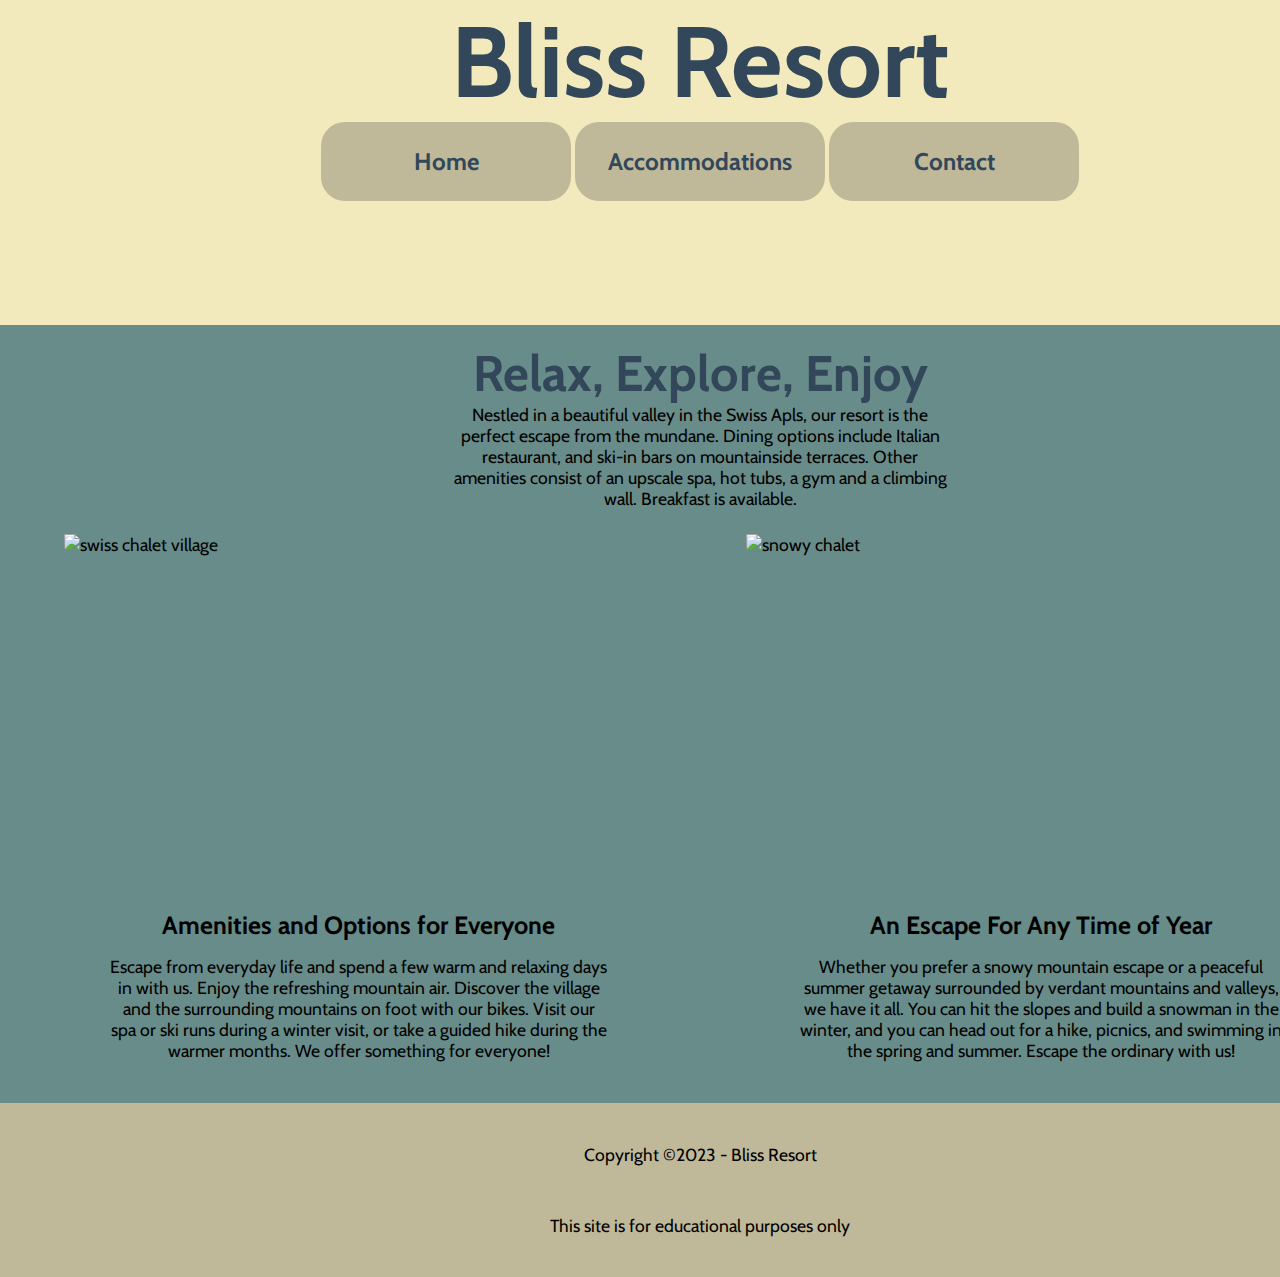
==== index.html @ 9d2d1526 "Add files via upload" ====
<!DOCTYPE html>
<html lang="en">
    <head>
        <meta charset="utf-8">
        <title>Bliss Resort</title>
        <meta name="author" content="Guia Lacaman">
        <meta name="description" content="Final Project git215 Resort BLiss">

        <link rel="shortcut icon" href="images-20240424T183701Z-001/images/favicon.ico" type="image/x-icon">
        <link rel="icon" href="images-20240424T183701Z-001/images/favicon.ico" type="image/x-icon">

        <link rel="preconnect" href="https://fonts.googleapis.com">
        <link rel="preconnect" href="https://fonts.gstatic.com" crossorigin>
        <link href="https://fonts.googleapis.com/css2?family=Cabin:ital,wght@0,400..700;1,400..700&display=swap" rel="stylesheet">

        <link rel="stylesheet" href="obfuscate_css_copy.css">
    </head>
    <body>
        <header style="background-image:url(images-20240424T183701Z-001/images/swiss-valley.jpg)">
            <h1><a href="index.html">Bliss Resort</a></h1>
            <nav>
                <ul>
                    <li><a href="#">Home</a></li>
                    <li><a href="#">Accommodations</a></li>
                    <li><a href="contact.html">Contact</a></li>
                </ul>
            </nav>
            
        </header>
        <main>
            <h2>Relax, Explore, Enjoy</h2>
            <p>
                Nestled in a beautiful valley in the Swiss Apls, our resort is the perfect escape from the mundane. Dining options include Italian restaurant, and ski-in bars on mountainside terraces. Other amenities consist of an upscale spa, hot tubs, a gym and a climbing wall. Breakfast is available.
            </p>
            <section id="accommodations">
                <div>
            <img src="images-20240424T183701Z-001/images/swiss-chalet.jpg" alt="swiss chalet village">
                    <h3>Amenities and Options for Everyone</h3>
                        <p>
                            Escape from everyday life and spend a few warm and relaxing days in with us. Enjoy the refreshing mountain air. Discover the village and the surrounding mountains on foot with our bikes. Visit our spa or ski runs during a winter visit, or take a guided hike during the warmer months. We offer something for everyone!
                        </p>
                </div>
                <div>
                        <img src="images-20240424T183701Z-001/images/snowy-chalet.jpg" alt="snowy chalet">
                    <h3>An Escape For Any Time of Year</h3>
                        <p>
                            Whether you prefer a snowy mountain escape or a peaceful summer getaway surrounded by verdant mountains and valleys, we have it all. You can hit the slopes and build a snowman in the winter, and you can head out for a hike, picnics, and swimming in the spring and summer. Escape the ordinary with us!
                        </p>
                </div>
            </section>
        </main>
        <footer>
            <p>
                Copyright &copy;2023 - Bliss Resort
            </p>
            <p>
                This site is for educational purposes only
            </p>
        </footer>
    </body>
</html>
---- obfuscate_css_copy.css ----
/* OBFUSCATED BY CSSOBFUSCATOR.COM at 2024/04/27 02:55:07 */
/* http://meyerweb.com/eric/tools/css/reset/ 
   v2.0 | 20110126
   License: none (public domain)
*/

html, body, div, span, applet, object, iframe,
h1, h2, h3, h4, h5, h6, p, blockquote, pre,
a, abbr, acronym, address, big, cite, code,
del, dfn, em, img, ins, kbd, q, s, samp,
small, strike, strong, sub, sup, tt, var,
b, u, i, center,
dl, dt, dd, ol, ul, li,
fieldset, form, label, legend,
table, caption, tbody, tfoot, thead, tr, th, td,
article, aside, canvas, details, embed, 
figure, figcaption, footer, header, hgroup, 
menu, nav, output, ruby, section, summary,
time, mark, audio, video {
	margin: 0;
	padding: 0;
	border: 0;
	font-size: 100%;
	font: inherit;
	vertical-align: baseline;
}
/* HTML5 display-role reset for older browsers */
article, aside, details, figcaption, figure, 
footer, header, hgroup, menu, nav, section {
	display: block;
}
body {
	line-height: 1;
}
ol, ul {
	list-style: none;
}
blockquote, q {
	quotes: none;
}
blockquote:before, blockquote:after,
q:before, q:after {
	content: '';
	content: none;
}
table {
	border-collapse: collapse;
	border-spacing: 0;
}
:root{
    --dk-blue:#324759;
    --blue:#4D748C;
    --teal:#688C89;
    --beige:#BFB999;
    --yellow:#F2E9BD;
    --body-font:'Cabin','Oxygen',san-serif;

}
body{
    font-family: var(--body-font);
    background-color: var(--yellow);
    margin: auto;
    padding: 0;
    display: block;
    width: 1400px;
    box-sizing: border-box;
    font-size: 1.1rem;
    line-height: normal;
}
header{
    margin: auto 0;
    width: 1400px;
    height: 250px;
    padding: 0 0 75px 0;
    gap: 1rem;
}
img{
    display: block;
    width: 590px;
    height: 360px;
}
#accommodations{
    display: grid;
    grid-template-columns: 1fr 1fr;
}
#accommodations div{
    display: flex;
    flex-direction: column;
    flex-wrap: wrap;
    justify-content: space-evenly;
    gap: 16px;
    margin: 0 auto;
}
main{
    margin: auto;
    padding: 1em;
    border-top: 8px var(--beige);
}
h1{
    font-weight: bold;
    text-align: center;
    display: block;
    margin: auto 0;
    font-size: 100px;
    padding: 0;
    color: var(--dk-blue);
}
nav li:hover{
    border: 4px solid var(--dk-blue);
    cursor: pointer;
}
nav li{
    display: inline-block;
    margin: auto 0;
    padding: 25px;
    width: 200px;
    text-align: center;
    background-color: var(--beige);
    font-size: 24px;
    font-weight: bold;
    border-radius: 24px;
    justify-content: space-around;
    
}
nav ul{
    text-align: center;
    
}
a{
    text-decoration: none;
    text-align: center;
    color:var(--dk-blue);
    justify-content: space-around;
    
}
main{
    background-color: var(--teal);
    border-top: 8px var(--beige);
}
h2{
    font-weight: bold;
    font-size: 50px;
    text-align: center;
    color: var(--dk-blue);
}
h3{
    font-weight: bold;
    font-size: 25px;
    margin: 0 auto;
}
p{
    width: 500px;
    text-align: center;
    margin: auto;
    padding: 0 25px 25px;
    margin: 0 auto;
}
#contact img{
    width: 710px;
    height: 270px;
    margin: auto;
}
form{
    display: grid;
    grid-template-columns: 1fr 1fr;
    margin: 0 auto;
    padding: 16px 50px;
    width: 1000px;
    color: var(--dk-blue);
}
input, label{
    display: block;
    font-weight: bold;
    border-radius: 8px;
    margin: auto 0;
    padding: 8px;
    width: 70%;
}
footer{
    display: flex;
    flex-direction: column;
    margin: auto 0;
    padding: 1rem;
    background-color: var(--beige);
}
fieldset{
    border-style: solid;
    border-width: 4px;
    display: flex;
    flex-wrap: nowrap;
    row-gap: 8px;
    justify-content: space-evenly;
    padding: 0 10px 15px 10px;
    width: 400px;
}
input[type="radio"]{
    appearance: none;
    margin:0;
    padding: 0;
    border:none;
    font-size: 0;
    border-radius:  0;
}
input[type="radio"] + label{
    display: flex;
    align-items: center;
    cursor: pointer;
}
input[type="radio"] + label::before {
    content: "\00a0";
    display: inline-block;
    height: 20px;
    width: 22px;
    text-align: center;
    margin-right: 15px;
    border: 2px solid #fff;
    border-radius: 50%;
    padding-bottom: 2px;
    font-size: 2.25em;
    line-height: 0.65;
    background-color: #fff;
}
input[type="radio"]:checked + label::before{
    background-color: var(--dk-blue);
    content: "\2022";
}
input[type="radio"]:focus{
    outline: none;
}
input[type="radio"]:focus +label::before{
    box-shadow: 0 0 0 2px var(--teal);
}
legend{
    font-weight: bold;
    margin-left: 25px;
    padding: 5px;
}
#my-submit{
    background-color: var(--dk-blue);
    color: var(--beige);
    margin: 25px;
}
textarea{
    display: block;
    font-weight: bold;
    border-radius: 8px;
    margin: auto 0;
    padding: 8px;
    width: 83%;
    max-height: 80px;
    max-width: 400px;
    
}
input:invalid, textarea:invalid{
    outline: 0.5px solid var(--yellow);
}
input:focus, textarea:focus{
    outline: 3px solid var(--dk-blue);
    z-index: -1;
}
.required{
    color: var(--beige);
}
#my-submit:focus{
    border-color: var(--yellow);
}
#my-submit:hover{
    background-color: var(--blue);
}

footer p{
    margin: 0 auto;
    padding: 25px;
}

html,body{margin-left:0;}blockquote:before{content:"";}html,body{margin-bottom:0;}body,html{margin-right:0;}html,body{margin-top:0;}body,html{padding-left:0;}html,body{padding-bottom:0;}body,html{padding-right:0;}body,html{padding-top:0;}html{border-left-width:0;}html{border-bottom-width:0;}html{border-right-width:0;}html{border-top-width:0;}html{border-left-style:none;}input[type="radio"]:focus{outline:none;}html{border-bottom-style:none;}html{border-right-style:none;}html{border-top-style:none;}html{border-left-color:currentColor;}html{border-bottom-color:currentColor;}html{border-right-color:currentColor;}html{border-top-color:currentColor;}html{border-image:none;}html{font-size:100%;}html{font:inherit;}body,html{vertical-align:baseline;}body{border-left-width:0;}body{border-bottom-width:0;}body{border-right-width:0;}body{border-top-width:0;}body{border-left-style:none;}body{border-bottom-style:none;}nav li:hover{border-left-width:.041666667in;}body{border-right-style:none;}body{border-top-style:none;}body{border-left-color:currentColor;}body{border-bottom-color:currentColor;}body{border-right-color:currentColor;}body{border-top-color:currentColor;}body{border-image:none;}body{font-size:100%;}body{font:inherit;}span,div,object,applet{margin-left:0;}div,span,object,applet{margin-bottom:0;}div,applet,span,object{margin-right:0;}applet,object,span,div{margin-top:0;}span,div{padding-left:0;}div,span{padding-bottom:0;}:root{--dk-blue:#324759;}span,div,applet,object{padding-right:0;}span,div{padding-top:0;}div{border-left-width:0;}div{border-bottom-width:0;}div{border-right-width:0;}div{border-top-width:0;}div{border-left-style:none;}div{border-bottom-style:none;}div{border-right-style:none;}div{border-top-style:none;}div{border-left-color:currentColor;}div{border-bottom-color:currentColor;}div{border-right-color:currentColor;}div{border-top-color:currentColor;}div{border-image:none;}div{font-size:100%;}div{font:inherit;}span,div{vertical-align:baseline;}span{border-left-width:0;}span{border-bottom-width:0;}span{border-right-width:0;}span{border-top-width:0;}span{border-left-style:none;}span{border-bottom-style:none;}span{border-right-style:none;}span{border-top-style:none;}span{border-left-color:currentColor;}span{border-bottom-color:currentColor;}span{border-right-color:currentColor;}span{border-top-color:currentColor;}span{border-image:none;}span{font-size:100%;}span{font:inherit;}blockquote:before{content:none;}applet,object{padding-left:0;}applet,object{padding-bottom:0;}nav li:hover{border-bottom-width:.041666667in;}object,applet{padding-top:0;}applet{border-left-width:0;}applet{border-bottom-width:0;}applet{border-right-width:0;}applet{border-top-width:0;}applet{border-left-style:none;}applet{border-bottom-style:none;}applet{border-right-style:none;}applet{border-top-style:none;}applet{border-left-color:currentColor;}applet{border-bottom-color:currentColor;}applet{border-right-color:currentColor;}applet{border-top-color:currentColor;}applet{border-image:none;}#accommodations{display:grid;}applet{font-size:100%;}applet{font:inherit;}applet,object{vertical-align:baseline;}blockquote:after{content:"";}input[type="radio"]{appearance:none;}object{border-left-width:0;}object{border-bottom-width:0;}object{border-right-width:0;}object{border-top-width:0;}object{border-left-style:none;}object{border-bottom-style:none;}object{border-right-style:none;}object{border-top-style:none;}object{border-left-color:currentColor;}object{border-bottom-color:currentColor;}object{border-right-color:currentColor;}object{border-top-color:currentColor;}object{border-image:none;}object{font-size:100%;}#accommodations{grid-template-columns:1fr 1fr;}object{font:inherit;}iframe,h1{margin-left:0;}iframe,h1{margin-bottom:0;}h1,iframe{margin-right:0;}iframe,h1{margin-top:0;}h1,iframe{padding-left:0;}iframe,h1{padding-bottom:0;}iframe,h1{padding-right:0;}iframe,h1{padding-top:0;}iframe{border-left-width:0;}iframe{border-bottom-width:0;}iframe{border-right-width:0;}iframe{border-top-width:0;}blockquote:after{content:none;}q:before{content:"";}iframe{border-left-style:none;}iframe{border-bottom-style:none;}iframe{border-right-style:none;}iframe{border-top-style:none;}iframe{border-left-color:currentColor;}iframe{border-bottom-color:currentColor;}iframe{border-right-color:currentColor;}iframe{border-top-color:currentColor;}iframe{border-image:none;}iframe{font-size:100%;}iframe{font:inherit;}h1,iframe{vertical-align:baseline;}q:before{content:none;}h1{border-left-width:0;}h1{border-bottom-width:0;}h1{border-right-width:0;}h1{border-top-width:0;}h1{border-left-style:none;}h1{border-bottom-style:none;}h1{border-right-style:none;}h1{border-top-style:none;}h1{border-left-color:currentColor;}h1{border-bottom-color:currentColor;}h1{border-right-color:currentColor;}h1{border-top-color:currentColor;}h1{border-image:none;}h1{font-size:100%;}h1{font:inherit;}h2,h3{margin-left:0;}h3,h2{margin-bottom:0;}h2,h3{margin-right:0;}h3,h2{margin-top:0;}h2,h3{padding-left:0;}h2,h3{padding-bottom:0;}h3,h2{padding-right:0;}h2,h3{padding-top:0;}h2{border-left-width:0;}h2{border-bottom-width:0;}h2{border-right-width:0;}h2{border-top-width:0;}input[type="radio"] + label::before{content:" ";}h2{border-left-style:none;}h2{border-bottom-style:none;}h2{border-right-style:none;}h2{border-top-style:none;}h2{border-left-color:currentColor;}h2{border-bottom-color:currentColor;}h2{border-right-color:currentColor;}#my-submit{background-color:var(--dk-blue);}h2{border-top-color:currentColor;}h2{border-image:none;}h2{font-size:100%;}input[type="radio"] + label::before{display:inline-block;}#my-submit{color:var(--beige);}h2{font:inherit;}h2,h5,h3,h4{vertical-align:baseline;}h3{border-left-width:0;}h3{border-bottom-width:0;}h3{border-right-width:0;}h3{border-top-width:0;}h3{border-left-style:none;}h3{border-bottom-style:none;}h3{border-right-style:none;}h3{border-top-style:none;}h3{border-left-color:currentColor;}h3{border-bottom-color:currentColor;}h3{border-right-color:currentColor;}h3{border-top-color:currentColor;}h3{border-image:none;}h3{font-size:100%;}h3{font:inherit;}h5,h4{margin-left:0;}h5,h4{margin-bottom:0;}h4,h5{margin-right:0;}h4,h5{margin-top:0;}h4,h5{padding-left:0;}h4,h5{padding-bottom:0;}h4,h5{padding-right:0;}h4,h5{padding-top:0;}h4{border-left-width:0;}h4{border-bottom-width:0;}h4{border-right-width:0;}h4{border-top-width:0;}h4{border-left-style:none;}h4{border-bottom-style:none;}h4{border-right-style:none;}h4{border-top-style:none;}h4{border-left-color:currentColor;}h4{border-bottom-color:currentColor;}h4{border-right-color:currentColor;}h4{border-top-color:currentColor;}#my-submit{margin-left:1.5625pc;}h4{border-image:none;}h4{font-size:100%;}h4{font:inherit;}h5{border-left-width:0;}h5{border-bottom-width:0;}h5{border-right-width:0;}h5{border-top-width:0;}h5{border-left-style:none;}h5{border-bottom-style:none;}q:after{content:"";}h5{border-right-style:none;}h5{border-top-style:none;}h5{border-left-color:currentColor;}h5{border-bottom-color:currentColor;}h5{border-right-color:currentColor;}h5{border-top-color:currentColor;}h5{border-image:none;}h5{font-size:100%;}#accommodations div{display:flex;}h5{font:inherit;}p,pre,h6,blockquote{margin-left:0;}p,pre,blockquote,h6{margin-bottom:0;}p,h6,blockquote,pre{margin-right:0;}blockquote,h6,pre,p{margin-top:0;}blockquote,pre,p,h6{padding-left:0;}h6,blockquote,pre,p{padding-bottom:0;}pre,p,h6,blockquote{padding-right:0;}pre,p,blockquote,h6{padding-top:0;}h6{border-left-width:0;}h6{border-bottom-width:0;}h6{border-right-width:0;}h6{border-top-width:0;}h6{border-left-style:none;}h6{border-bottom-style:none;}h6{border-right-style:none;}h6{border-top-style:none;}h6{border-left-color:currentColor;}h6{border-bottom-color:currentColor;}h6{border-right-color:currentColor;}h6{border-top-color:currentColor;}h6{border-image:none;}h6{font-size:100%;}h6{font:inherit;}h6,p{vertical-align:baseline;}p{border-left-width:0;}p{border-bottom-width:0;}p{border-right-width:0;}p{border-top-width:0;}p{border-left-style:none;}p{border-bottom-style:none;}p{border-right-style:none;}p{border-top-style:none;}p{border-left-color:currentColor;}p{border-bottom-color:currentColor;}p{border-right-color:currentColor;}p{border-top-color:currentColor;}p{border-image:none;}p{font-size:100%;}p{font:inherit;}q:after{content:none;}blockquote{border-left-width:0;}blockquote{border-bottom-width:0;}blockquote{border-right-width:0;}blockquote{border-top-width:0;}blockquote{border-left-style:none;}blockquote{border-bottom-style:none;}blockquote{border-right-style:none;}#my-submit{margin-bottom:1.5625pc;}blockquote{border-top-style:none;}blockquote{border-left-color:currentColor;}blockquote{border-bottom-color:currentColor;}blockquote{border-right-color:currentColor;}blockquote{border-top-color:currentColor;}blockquote{border-image:none;}blockquote{font-size:100%;}blockquote{font:inherit;}nav li{display:inline-block;}blockquote,pre{vertical-align:baseline;}#my-submit:focus{border-left-color:var(--yellow);}pre{border-left-width:0;}pre{border-bottom-width:0;}pre{border-right-width:0;}pre{border-top-width:0;}pre{border-left-style:none;}pre{border-bottom-style:none;}pre{border-right-style:none;}pre{border-top-style:none;}pre{border-left-color:currentColor;}#accommodations div{flex-direction:column;}pre{border-bottom-color:currentColor;}pre{border-right-color:currentColor;}pre{border-top-color:currentColor;}pre{border-image:none;}pre{font-size:100%;}pre{font:inherit;}a,abbr,acronym,nav li{margin-left:0;}abbr,a{margin-bottom:0;}abbr,a{margin-right:0;}abbr,a{margin-top:0;}a,abbr{padding-left:0;}abbr,a{padding-bottom:0;}abbr,a{padding-right:0;}abbr,a{padding-top:0;}a{border-left-width:0;}a{border-bottom-width:0;}a{border-right-width:0;}a{border-top-width:0;}a{border-left-style:none;}a{border-bottom-style:none;}a{border-right-style:none;}a{border-top-style:none;}a{border-left-color:currentColor;}a{border-bottom-color:currentColor;}a{border-right-color:currentColor;}a{border-top-color:currentColor;}a{border-image:none;}a{font-size:100%;}a{font:inherit;}a,abbr{vertical-align:baseline;}nav li{margin-bottom:auto;}nav li:hover{border-right-width:.041666667in;}abbr{border-left-width:0;}abbr{border-bottom-width:0;}abbr{border-right-width:0;}abbr{border-top-width:0;}abbr{border-left-style:none;}abbr{border-bottom-style:none;}abbr{border-right-style:none;}abbr{border-top-style:none;}abbr{border-left-color:currentColor;}abbr{border-bottom-color:currentColor;}abbr{border-right-color:currentColor;}abbr{border-top-color:currentColor;}abbr{border-image:none;}#accommodations div{flex-wrap:wrap;}abbr{font-size:100%;}abbr{font:inherit;}acronym,address{margin-bottom:0;}big,acronym,address,nav li{margin-right:0;}acronym,address{margin-top:0;}address,acronym{padding-left:0;}address,acronym{padding-bottom:0;}acronym,address{padding-right:0;}address,acronym{padding-top:0;}acronym{border-left-width:0;}nav li:hover{border-top-width:.041666667in;}acronym{border-bottom-width:0;}acronym{border-right-width:0;}acronym{border-top-width:0;}acronym{border-left-style:none;}nav li{margin-top:auto;}acronym{border-bottom-style:none;}acronym{border-right-style:none;}acronym{border-top-style:none;}acronym{border-left-color:currentColor;}acronym{border-bottom-color:currentColor;}acronym{border-right-color:currentColor;}acronym{border-top-color:currentColor;}acronym{border-image:none;}acronym{font-size:100%;}acronym{font:inherit;}acronym,address{vertical-align:baseline;}input[type="radio"],big,cite,address{margin-left:0;}address{border-left-width:0;}address{border-bottom-width:0;}address{border-right-width:0;}address{border-top-width:0;}address{border-left-style:none;}address{border-bottom-style:none;}address{border-right-style:none;}address{border-top-style:none;}input[type="radio"]:checked + label::before{background-color:var(--dk-blue);}address{border-left-color:currentColor;}address{border-bottom-color:currentColor;}address{border-right-color:currentColor;}address{border-top-color:currentColor;}address{border-image:none;}#my-submit:focus{border-bottom-color:var(--yellow);}address{font-size:100%;}address{font:inherit;}code,big,input[type="radio"],cite{margin-bottom:0;}cite,big{margin-top:0;}big,cite{padding-left:0;}cite,big{padding-bottom:0;}big,cite{padding-right:0;}cite,big{padding-top:0;}big{border-left-width:0;}big{border-bottom-width:0;}nav li{padding-left:.260416667in;}big{border-right-width:0;}big{border-top-width:0;}big{border-left-style:none;}big{border-bottom-style:none;}big{border-right-style:none;}big{border-top-style:none;}big{border-left-color:currentColor;}big{border-bottom-color:currentColor;}big{border-right-color:currentColor;}big{border-top-color:currentColor;}big{border-image:none;}big{font-size:100%;}big{font:inherit;}cite,big{vertical-align:baseline;}cite,code,del,input[type="radio"]{margin-right:0;}nav li{padding-bottom:.260416667in;}cite{border-left-width:0;}cite{border-bottom-width:0;}cite{border-right-width:0;}#my-submit:focus{border-right-color:var(--yellow);}cite{border-top-width:0;}cite{border-left-style:none;}cite{border-bottom-style:none;}cite{border-right-style:none;}cite{border-top-style:none;}cite{border-left-color:currentColor;}cite{border-bottom-color:currentColor;}cite{border-right-color:currentColor;}cite{border-top-color:currentColor;}cite{border-image:none;}cite{font-size:100%;}cite{font:inherit;}nav li{padding-right:.260416667in;}input[type="radio"]:checked + label::before{content:"•";}del,code{margin-left:0;}del,code{margin-top:0;}code,del{padding-left:0;}del,code{padding-bottom:0;}del,code{padding-right:0;}code,del{padding-top:0;}code{border-left-width:0;}code{border-bottom-width:0;}code{border-right-width:0;}code{border-top-width:0;}input[type="radio"] + label::before{height:20px;}nav li:hover{border-left-style:solid;}#my-submit:focus{border-top-color:var(--yellow);}code{border-left-style:none;}code{border-bottom-style:none;}code{border-right-style:none;}code{border-top-style:none;}code{border-left-color:currentColor;}code{border-bottom-color:currentColor;}code{border-right-color:currentColor;}code{border-top-color:currentColor;}code{border-image:none;}code{font-size:100%;}code{font:inherit;}del,code{vertical-align:baseline;}nav li{padding-top:.260416667in;}del,dfn{margin-bottom:0;}del{border-left-width:0;}del{border-bottom-width:0;}del{border-right-width:0;}del{border-top-width:0;}del{border-left-style:none;}del{border-bottom-style:none;}del{border-right-style:none;}del{border-top-style:none;}del{border-left-color:currentColor;}del{border-bottom-color:currentColor;}del{border-right-color:currentColor;}del{border-top-color:currentColor;}del{border-image:none;}del{font-size:100%;}#accommodations div{justify-content:space-evenly;}del{font:inherit;}dfn,em{margin-left:0;}dfn,em{margin-right:0;}dfn,em,input[type="radio"],img{margin-top:0;}input[type="radio"] + label::before{width:22px;}em,dfn{padding-left:0;}em,dfn{padding-bottom:0;}dfn,em{padding-right:0;}em,dfn{padding-top:0;}dfn{border-left-width:0;}dfn{border-bottom-width:0;}dfn{border-right-width:0;}dfn{border-top-width:0;}dfn{border-left-style:none;}dfn{border-bottom-style:none;}dfn{border-right-style:none;}dfn{border-top-style:none;}dfn{border-left-color:currentColor;}dfn{border-bottom-color:currentColor;}dfn{border-right-color:currentColor;}dfn{border-top-color:currentColor;}dfn{border-image:none;}dfn{font-size:100%;}dfn{font:inherit;}dfn,em{vertical-align:baseline;}img,em{margin-bottom:0;}em{border-left-width:0;}em{border-bottom-width:0;}em{border-right-width:0;}em{border-top-width:0;}em{border-left-style:none;}em{border-bottom-style:none;}em{border-right-style:none;}em{border-top-style:none;}em{border-left-color:currentColor;}input[type="radio"] + label::before{text-align:center;}em{border-bottom-color:currentColor;}em{border-right-color:currentColor;}em{border-top-color:currentColor;}em{border-image:none;}em{font-size:100%;}em{font:inherit;}img,kbd,ins,q{margin-left:0;}kbd,ins,img,q{margin-right:0;}ins,q,img,kbd{padding-left:0;}img,kbd,ins,q{padding-bottom:0;}img,kbd,q,ins{padding-right:0;}ins,kbd,img,q{padding-top:0;}img{border-left-width:0;}img{border-bottom-width:0;}img{border-right-width:0;}img{border-top-width:0;}img{border-left-style:none;}img{border-bottom-style:none;}img{border-right-style:none;}img{border-top-style:none;}img{border-left-color:currentColor;}img{border-bottom-color:currentColor;}img{border-right-color:currentColor;}img{border-top-color:currentColor;}img{border-image:none;}img{font-size:100%;}img{font:inherit;}ins,img{vertical-align:baseline;}ins,kbd{margin-bottom:0;}kbd,ins{margin-top:0;}ins{border-left-width:0;}ins{border-bottom-width:0;}nav li{width:12.5pc;}ins{border-right-width:0;}ins{border-top-width:0;}ins{border-left-style:none;}ins{border-bottom-style:none;}ins{border-right-style:none;}ins{border-top-style:none;}ins{border-left-color:currentColor;}ins{border-bottom-color:currentColor;}ins{border-right-color:currentColor;}ins{border-top-color:currentColor;}ins{border-image:none;}ins{font-size:100%;}ins{font:inherit;}kbd{border-left-width:0;}kbd{border-bottom-width:0;}kbd{border-right-width:0;}nav li{text-align:center;}kbd{border-top-width:0;}kbd{border-left-style:none;}kbd{border-bottom-style:none;}kbd{border-right-style:none;}kbd{border-top-style:none;}kbd{border-left-color:currentColor;}#accommodations div{gap:.166666667in;}kbd{border-bottom-color:currentColor;}kbd{border-right-color:currentColor;}kbd{border-top-color:currentColor;}kbd{border-image:none;}kbd{font-size:100%;}kbd{font:inherit;}kbd,q{vertical-align:baseline;}q,s{margin-bottom:0;}q,s{margin-top:0;}q{border-left-width:0;}q{border-bottom-width:0;}q{border-right-width:0;}q{border-top-width:0;}nav li:hover{border-bottom-style:solid;}q{border-left-style:none;}s,small,input[type="radio"],samp{padding-left:0;}q{border-bottom-style:none;}q{border-right-style:none;}q{border-top-style:none;}q{border-left-color:currentColor;}q{border-bottom-color:currentColor;}input[type="radio"],samp,small,s{padding-bottom:0;}q{border-right-color:currentColor;}small,input[type="radio"],s,samp{padding-right:0;}q{border-top-color:currentColor;}q{border-image:none;}q{font-size:100%;}q{font:inherit;}samp,s{margin-left:0;}nav li:hover{border-right-style:solid;}samp,s{margin-right:0;}input[type="radio"] + label::before{margin-right:15px;}samp,s{padding-top:0;}s{border-left-width:0;}s{border-bottom-width:0;}s{border-right-width:0;}s{border-top-width:0;}s{border-left-style:none;}s{border-bottom-style:none;}s{border-right-style:none;}s{border-top-style:none;}s{border-left-color:currentColor;}s{border-bottom-color:currentColor;}s{border-right-color:currentColor;}s{border-top-color:currentColor;}s{border-image:none;}s{font-size:100%;}s{font:inherit;}samp,s{vertical-align:baseline;}small,samp{margin-bottom:0;}samp,small{margin-top:0;}samp{border-left-width:0;}samp{border-bottom-width:0;}input[type="radio"] + label::before{border-left-width:.125pc;}samp{border-right-width:0;}samp{border-top-width:0;}samp{border-left-style:none;}input[type="radio"]:focus +label::before{box-shadow:0 0 0 2px var(--teal);}samp{border-bottom-style:none;}nav li{background-color:var(--beige);}samp{border-right-style:none;}samp{border-top-style:none;}samp{border-left-color:currentColor;}samp{border-bottom-color:currentColor;}samp{border-right-color:currentColor;}nav li{font-size:24px;}samp{border-top-color:currentColor;}samp{border-image:none;}samp{font-size:100%;}samp{font:inherit;}strike,small{margin-left:0;}small,strike{margin-right:0;}strike,input[type="radio"],strong,small{padding-top:0;}#my-submit{margin-right:1.5625pc;}small{border-left-width:0;}small{border-bottom-width:0;}small{border-right-width:0;}small{border-top-width:0;}small{border-left-style:none;}small{border-bottom-style:none;}nav li{font-weight:bold;}small{border-right-style:none;}small{border-top-style:none;}small{border-left-color:currentColor;}small{border-bottom-color:currentColor;}small{border-right-color:currentColor;}small{border-top-color:currentColor;}small{border-image:none;}small{font-size:100%;}small{font:inherit;}small,strike{vertical-align:baseline;}strike,strong{margin-bottom:0;}strong,strike{margin-top:0;}strike,strong{padding-left:0;}strong,strike{padding-bottom:0;}strong,strike{padding-right:0;}strike{border-left-width:0;}strike{border-bottom-width:0;}strike{border-right-width:0;}#my-submit{margin-top:1.5625pc;}strike{border-top-width:0;}strike{border-left-style:none;}strike{border-bottom-style:none;}strike{border-right-style:none;}strike{border-top-style:none;}strike{border-left-color:currentColor;}strike{border-bottom-color:currentColor;}strike{border-right-color:currentColor;}strike{border-top-color:currentColor;}strike{border-image:none;}strike{font-size:100%;}strike{font:inherit;}strong,sub{margin-left:0;}sub,strong{margin-right:0;}nav li{border-radius:18pt;}strong{border-left-width:0;}strong{border-bottom-width:0;}strong{border-right-width:0;}#accommodations div{margin-left:auto;}strong{border-top-width:0;}strong{border-left-style:none;}strong{border-bottom-style:none;}strong{border-right-style:none;}strong{border-top-style:none;}strong{border-left-color:currentColor;}input[type="radio"]{border-left-width:medium;}strong{border-bottom-color:currentColor;}#my-submit:hover{background-color:var(--blue);}strong{border-right-color:currentColor;}input[type="radio"]{border-bottom-width:medium;}strong{border-top-color:currentColor;}strong{border-image:none;}input[type="radio"] + label::before{border-bottom-width:.125pc;}strong{font-size:100%;}strong{font:inherit;}strong,sub{vertical-align:baseline;}sub,sup{margin-bottom:0;}sup,sub{margin-top:0;}sup,sub{padding-left:0;}input[type="radio"]{border-right-width:medium;}sub,sup{padding-bottom:0;}sup,sub{padding-right:0;}sub,sup{padding-top:0;}sub{border-left-width:0;}sub{border-bottom-width:0;}input[type="radio"]{border-top-width:medium;}sub{border-right-width:0;}sub{border-top-width:0;}input[type="radio"],sub{border-left-style:none;}sub{border-bottom-style:none;}sub{border-right-style:none;}sub{border-top-style:none;}sub{border-left-color:currentColor;}sub{border-bottom-color:currentColor;}sub{border-right-color:currentColor;}sub{border-top-color:currentColor;}sub{border-image:none;}sub{font-size:100%;}sub{font:inherit;}tt,sup{margin-left:0;}nav li{justify-content:space-around;}sup,tt{margin-right:0;}:root{--blue:#4d748c;}nav ul{text-align:center;}sup{border-left-width:0;}sup{border-bottom-width:0;}sup{border-right-width:0;}sup{border-top-width:0;}sup{border-left-style:none;}sup{border-bottom-style:none;}input[type="radio"] + label::before{border-right-width:.125pc;}sup{border-right-style:none;}sup{border-top-style:none;}input[type="radio"] + label::before{border-top-width:.125pc;}sup{border-left-color:currentColor;}sup{border-bottom-color:currentColor;}sup{border-right-color:currentColor;}sup{border-top-color:currentColor;}sup{border-image:none;}sup{font-size:100%;}sup{font:inherit;}sup,tt{vertical-align:baseline;}b,#accommodations div,tt,var{margin-bottom:0;}var,tt{margin-top:0;}var,tt{padding-left:0;}var,tt{padding-bottom:0;}tt,var{padding-right:0;}tt,var{padding-top:0;}tt{border-left-width:0;}tt{border-bottom-width:0;}tt{border-right-width:0;}tt{border-top-width:0;}tt{border-left-style:none;}nav li:hover{border-top-style:solid;}tt,input[type="radio"]{border-bottom-style:none;}tt{border-right-style:none;}tt{border-top-style:none;}tt{border-left-color:currentColor;}tt{border-bottom-color:currentColor;}tt{border-right-color:currentColor;}tt{border-top-color:currentColor;}tt{border-image:none;}tt{font-size:100%;}tt{font:inherit;}b,var{margin-left:0;}var,b{margin-right:0;}var{border-left-width:0;}var{border-bottom-width:0;}var{border-right-width:0;}var{border-top-width:0;}var{border-left-style:none;}var{border-bottom-style:none;}input[type="radio"],var{border-right-style:none;}var{border-top-style:none;}var{border-left-color:currentColor;}var{border-bottom-color:currentColor;}var{border-right-color:currentColor;}var{border-top-color:currentColor;}#accommodations div{margin-right:auto;}var{border-image:none;}var{font-size:100%;}var{font:inherit;}var,b{vertical-align:baseline;}#accommodations div,i,b,u{margin-top:0;}u,b{padding-left:0;}u,b{padding-bottom:0;}u,b{padding-right:0;}b,u{padding-top:0;}b{border-left-width:0;}b{border-bottom-width:0;}b{border-right-width:0;}b{border-top-width:0;}b{border-left-style:none;}b{border-bottom-style:none;}b{border-right-style:none;}b{border-top-style:none;}b{border-left-color:currentColor;}b{border-bottom-color:currentColor;}b{border-right-color:currentColor;}b{border-top-color:currentColor;}b{border-image:none;}b{font-size:100%;}b{font:inherit;}i,u{margin-left:0;}u,i{margin-bottom:0;}u,i{margin-right:0;}u{border-left-width:0;}u{border-bottom-width:0;}u{border-right-width:0;}u{border-top-width:0;}u{border-left-style:none;}u{border-bottom-style:none;}u{border-right-style:none;}u{border-top-style:none;}u{border-left-color:currentColor;}u{border-bottom-color:currentColor;}u{border-right-color:currentColor;}u{border-top-color:currentColor;}u{border-image:none;}u{font-size:100%;}u{font:inherit;}#contact img{width:44.375pc;}u,i{vertical-align:baseline;}i,center{padding-left:0;}center,i{padding-bottom:0;}i,center{padding-right:0;}i,center{padding-top:0;}i{border-left-width:0;}i{border-bottom-width:0;}footer p{margin-left:auto;}i{border-right-width:0;}i{border-top-width:0;}input[type="radio"] + label::before{border-left-style:solid;}i{border-left-style:none;}i{border-bottom-style:none;}i{border-right-style:none;}i{border-top-style:none;}i{border-left-color:currentColor;}i{border-bottom-color:currentColor;}i{border-right-color:currentColor;}i{border-top-color:currentColor;}nav li:hover{border-left-color:var(--dk-blue);}i{border-image:none;}i{font-size:100%;}i{font:inherit;}center,dl{margin-left:0;}input[type="radio"] + label::before{border-bottom-style:solid;}dl,center{margin-bottom:0;}center,dl{margin-right:0;}nav li:hover{border-bottom-color:var(--dk-blue);}nav li:hover{border-right-color:var(--dk-blue);}dl,center{margin-top:0;}center{border-left-width:0;}center{border-bottom-width:0;}center{border-right-width:0;}center{border-top-width:0;}center{border-left-style:none;}center{border-bottom-style:none;}input[type="radio"] + label::before{border-right-style:solid;}center{border-right-style:none;}center{border-top-style:none;}center{border-left-color:currentColor;}center{border-bottom-color:currentColor;}center{border-right-color:currentColor;}center{border-top-color:currentColor;}center{border-image:none;}center{font-size:100%;}center{font:inherit;}dl,center{vertical-align:baseline;}input[type="radio"] + label::before{border-top-style:solid;}dl,ol,dt,dd{padding-left:0;}dt,ol,dl,dd{padding-bottom:0;}dl,ol,dt,dd{padding-right:0;}dt,dd,dl,ol{padding-top:0;}dl{border-left-width:0;}dl{border-bottom-width:0;}dl{border-right-width:0;}dl{border-top-width:0;}dl{border-left-style:none;}dl{border-bottom-style:none;}dl{border-right-style:none;}dl{border-top-style:none;}dl{border-left-color:currentColor;}dl{border-bottom-color:currentColor;}dl{border-right-color:currentColor;}dl{border-top-color:currentColor;}dl{border-image:none;}dl{font-size:100%;}dl{font:inherit;}dd,dt{margin-left:0;}dt,dd{margin-bottom:0;}dt,dd{margin-right:0;}dd,dt{margin-top:0;}dt{border-left-width:0;}dt{border-bottom-width:0;}dt{border-right-width:0;}dt{border-top-width:0;}#contact img{height:270px;}dt{border-left-style:none;}dt{border-bottom-style:none;}dt{border-right-style:none;}dt{border-top-style:none;}dt{border-left-color:currentColor;}dt{border-bottom-color:currentColor;}dt{border-right-color:currentColor;}dt{border-top-color:currentColor;}dt{border-image:none;}dt{font-size:100%;}dt{font:inherit;}ol,ul,dt,dd{vertical-align:baseline;}#contact img{margin-left:auto;}dd{border-left-width:0;}dd{border-bottom-width:0;}dd{border-right-width:0;}dd{border-top-width:0;}dd{border-left-style:none;}dd{border-bottom-style:none;}dd{border-right-style:none;}dd{border-top-style:none;}dd{border-left-color:currentColor;}dd{border-bottom-color:currentColor;}dd{border-right-color:currentColor;}dd{border-top-color:currentColor;}dd{border-image:none;}dd{font-size:100%;}dd{font:inherit;}fieldset,li,ol,ul{margin-left:0;}li,footer p,ul,ol{margin-bottom:0;}ul,ol,li,fieldset{margin-right:0;}fieldset,li,ol,ul{margin-top:0;}ol{border-left-width:0;}ol{border-bottom-width:0;}ol{border-right-width:0;}ol{border-top-width:0;}ol{border-left-style:none;}ol{border-bottom-style:none;}ol{border-right-style:none;}ol{border-top-style:none;}ol{border-left-color:currentColor;}ol{border-bottom-color:currentColor;}ol{border-right-color:currentColor;}ol{border-top-color:currentColor;}ol{border-image:none;}ol{font-size:100%;}ol{font:inherit;}li,ul{padding-left:0;}ul,li{padding-bottom:0;}ul,li{padding-right:0;}ul,li{padding-top:0;}ul{border-left-width:0;}ul{border-bottom-width:0;}ul{border-right-width:0;}ul{border-top-width:0;}ul{border-left-style:none;}ul{border-bottom-style:none;}ul{border-right-style:none;}input[type="radio"],ul{border-top-style:none;}ul{border-left-color:currentColor;}ul{border-bottom-color:currentColor;}ul{border-right-color:currentColor;}ul{border-top-color:currentColor;}ul{border-image:none;}ul{font-size:100%;}ul{font:inherit;}li{border-left-width:0;}li{border-bottom-width:0;}li{border-right-width:0;}li{border-top-width:0;}li{border-left-style:none;}li{border-bottom-style:none;}li{border-right-style:none;}footer p{margin-right:auto;}li{border-top-style:none;}li{border-left-color:currentColor;}li{border-bottom-color:currentColor;}li{border-right-color:currentColor;}li{border-top-color:currentColor;}li{border-image:none;}li{font-size:100%;}li{font:inherit;}fieldset,li{vertical-align:baseline;}form,fieldset{margin-bottom:0;}:root{--teal:#688c89;}form,fieldset{padding-left:0;}fieldset,form{padding-bottom:0;}fieldset,form{padding-right:0;}fieldset,form{padding-top:0;}fieldset{border-left-width:0;}fieldset{border-bottom-width:0;}fieldset{border-right-width:0;}fieldset{border-top-width:0;}fieldset{border-left-style:none;}fieldset{border-bottom-style:none;}fieldset{border-right-style:none;}fieldset{border-top-style:none;}input[type="radio"],fieldset{border-left-color:currentColor;}fieldset{border-bottom-color:currentColor;}fieldset{border-right-color:currentColor;}fieldset{border-top-color:currentColor;}fieldset{border-image:none;}fieldset{font-size:100%;}nav li:hover{border-top-color:var(--dk-blue);}fieldset{font:inherit;}form,label{margin-left:0;}form,label{margin-right:0;}form,label{margin-top:0;}#contact img{margin-bottom:auto;}form{border-left-width:0;}form{border-bottom-width:0;}form{border-right-width:0;}form{border-top-width:0;}form{border-left-style:none;}form{border-bottom-style:none;}form{border-right-style:none;}form{border-top-style:none;}form{border-left-color:currentColor;}form{border-bottom-color:currentColor;}form{border-right-color:currentColor;}form{border-top-color:currentColor;}nav li:hover,form{border-image:none;}form{font-size:100%;}form{font:inherit;}label,form{vertical-align:baseline;}label,legend{margin-bottom:0;}legend,label{padding-left:0;}label,legend{padding-bottom:0;}label,legend{padding-right:0;}legend,label{padding-top:0;}label{border-left-width:0;}label{border-bottom-width:0;}label{border-right-width:0;}#contact img{margin-right:auto;}label{border-top-width:0;}label{border-left-style:none;}label{border-bottom-style:none;}label{border-right-style:none;}label{border-top-style:none;}label{border-left-color:currentColor;}label,input[type="radio"]{border-bottom-color:currentColor;}label{border-right-color:currentColor;}label{border-top-color:currentColor;}label{border-image:none;}label{font-size:100%;}label{font:inherit;}table,legend{margin-left:0;}table,legend{margin-right:0;}footer p,caption,legend,table{margin-top:0;}legend{border-left-width:0;}legend{border-bottom-width:0;}legend{border-right-width:0;}legend{border-top-width:0;}legend{border-left-style:none;}legend{border-bottom-style:none;}legend{border-right-style:none;}legend{border-top-style:none;}legend{border-left-color:currentColor;}legend{border-bottom-color:currentColor;}legend{border-right-color:currentColor;}legend{border-top-color:currentColor;}legend{border-image:none;}legend{font-size:100%;}legend{font:inherit;}tbody,caption,table,legend{vertical-align:baseline;}tbody,caption,tfoot,table{margin-bottom:0;}tfoot,caption,table,tbody{padding-left:0;}table,caption,tbody,tfoot{padding-bottom:0;}table,tfoot,caption,tbody{padding-right:0;}tfoot,caption,table,tbody{padding-top:0;}table{border-left-width:0;}table{border-bottom-width:0;}table{border-right-width:0;}table{border-top-width:0;}table{border-left-style:none;}table{border-bottom-style:none;}table{border-right-style:none;}table{border-top-style:none;}table{border-left-color:currentColor;}table{border-bottom-color:currentColor;}table{border-right-color:currentColor;}table{border-top-color:currentColor;}table{border-image:none;}input[type="radio"] + label::before{border-left-color:#fff;}table{font-size:100%;}table{font:inherit;}tbody,tfoot,thead,caption{margin-left:0;}thead,caption,tfoot,tbody{margin-right:0;}caption{border-left-width:0;}caption{border-bottom-width:0;}caption{border-right-width:0;}caption{border-top-width:0;}caption{border-left-style:none;}caption{border-bottom-style:none;}caption{border-right-style:none;}caption{border-top-style:none;}caption{border-left-color:currentColor;}caption{border-bottom-color:currentColor;}caption{border-right-color:currentColor;}caption{border-top-color:currentColor;}caption{border-image:none;}caption{font-size:100%;}caption{font:inherit;}tbody,tfoot{margin-top:0;}tbody{border-left-width:0;}tbody{border-bottom-width:0;}tbody{border-right-width:0;}tbody{border-top-width:0;}tbody{border-left-style:none;}tbody{border-bottom-style:none;}tbody{border-right-style:none;}tbody{border-top-style:none;}tbody{border-left-color:currentColor;}tbody{border-bottom-color:currentColor;}tbody{border-right-color:currentColor;}tbody{border-top-color:currentColor;}tbody{border-image:none;}tbody{font-size:100%;}tbody{font:inherit;}tfoot{border-left-width:0;}tfoot{border-bottom-width:0;}tfoot{border-right-width:0;}tfoot{border-top-width:0;}tfoot{border-left-style:none;}tfoot{border-bottom-style:none;}footer p{padding-left:18.75pt;}tfoot{border-right-style:none;}tfoot{border-top-style:none;}tfoot{border-left-color:currentColor;}tfoot{border-bottom-color:currentColor;}tfoot{border-right-color:currentColor;}tfoot{border-top-color:currentColor;}tfoot{border-image:none;}tfoot{font-size:100%;}tfoot{font:inherit;}tfoot,thead{vertical-align:baseline;}tr,thead{margin-bottom:0;}nav li:hover{cursor:pointer;}thead,tr{margin-top:0;}tr,thead{padding-left:0;}thead,tr{padding-bottom:0;}tr,thead{padding-right:0;}tr,thead{padding-top:0;}footer p{padding-bottom:18.75pt;}thead{border-left-width:0;}footer p{padding-right:18.75pt;}thead{border-bottom-width:0;}thead{border-right-width:0;}thead{border-top-width:0;}thead{border-left-style:none;}thead{border-bottom-style:none;}thead{border-right-style:none;}thead{border-top-style:none;}thead{border-left-color:currentColor;}thead{border-bottom-color:currentColor;}thead{border-right-color:currentColor;}input[type="radio"] + label{display:flex;}thead{border-top-color:currentColor;}thead{border-image:none;}thead{font-size:100%;}thead{font:inherit;}th,tr{margin-left:0;}th,tr{margin-right:0;}tr{border-left-width:0;}tr{border-bottom-width:0;}tr{border-right-width:0;}tr{border-top-width:0;}tr{border-left-style:none;}tr{border-bottom-style:none;}tr{border-right-style:none;}tr{border-top-style:none;}tr{border-left-color:currentColor;}tr{border-bottom-color:currentColor;}tr{border-right-color:currentColor;}tr{border-top-color:currentColor;}tr{border-image:none;}tr{font-size:100%;}tr{font:inherit;}th,tr{vertical-align:baseline;}td,th{margin-bottom:0;}th,td{margin-top:0;}footer p{padding-top:18.75pt;}th,article,td,aside{padding-left:0;}aside,th,td,article{padding-bottom:0;}td,th{padding-right:0;}th,td{padding-top:0;}th{border-left-width:0;}th{border-bottom-width:0;}th{border-right-width:0;}th{border-top-width:0;}th{border-left-style:none;}th{border-bottom-style:none;}th{border-right-style:none;}input[type="radio"] + label::before{border-bottom-color:#fff;}th{border-top-style:none;}th{border-left-color:currentColor;}th{border-bottom-color:currentColor;}th{border-right-color:currentColor;}th{border-top-color:currentColor;}th{border-image:none;}th{font-size:100%;}th{font:inherit;}canvas,td,aside,article{margin-left:0;}article,aside,td,canvas{margin-right:0;}td{border-left-width:0;}td{border-bottom-width:0;}td{border-right-width:0;}td{border-top-width:0;}td{border-left-style:none;}td{border-bottom-style:none;}td{border-right-style:none;}td{border-top-style:none;}td{border-left-color:currentColor;}td{border-bottom-color:currentColor;}input[type="radio"],td{border-right-color:currentColor;}td{border-top-color:currentColor;}td{border-image:none;}td{font-size:100%;}td{font:inherit;}article,td{vertical-align:baseline;}aside,article{margin-bottom:0;}aside,article{margin-top:0;}#contact img{margin-top:auto;}aside,article{padding-right:0;}article,aside{padding-top:0;}article{border-left-width:0;}article{border-bottom-width:0;}article{border-right-width:0;}article{border-top-width:0;}article{border-left-style:none;}article{border-bottom-style:none;}article{border-right-style:none;}article{border-top-style:none;}article{border-left-color:currentColor;}article{border-bottom-color:currentColor;}article{border-right-color:currentColor;}article{border-top-color:currentColor;}article{border-image:none;}article{font-size:100%;}article{font:inherit;}aside{border-left-width:0;}aside{border-bottom-width:0;}aside{border-right-width:0;}aside{border-top-width:0;}aside{border-left-style:none;}aside{border-bottom-style:none;}aside{border-right-style:none;}aside{border-top-style:none;}aside{border-left-color:currentColor;}aside{border-bottom-color:currentColor;}aside{border-right-color:currentColor;}aside{border-top-color:currentColor;}aside{border-image:none;}aside{font-size:100%;}aside{font:inherit;}aside,canvas{vertical-align:baseline;}canvas,details{margin-bottom:0;}canvas,details{margin-top:0;}input[type="radio"] + label{align-items:center;}details,canvas{padding-left:0;}details,canvas{padding-bottom:0;}details,canvas{padding-right:0;}details,canvas{padding-top:0;}canvas{border-left-width:0;}input[type="radio"] + label::before{border-right-color:#fff;}canvas{border-bottom-width:0;}canvas{border-right-width:0;}canvas{border-top-width:0;}canvas{border-left-style:none;}canvas{border-bottom-style:none;}canvas{border-right-style:none;}canvas{border-top-style:none;}canvas{border-left-color:currentColor;}canvas{border-bottom-color:currentColor;}canvas{border-right-color:currentColor;}canvas{border-top-color:currentColor;}canvas{border-image:none;}canvas{font-size:100%;}canvas{font:inherit;}figcaption,figure,embed,details{margin-left:0;}embed,figure,details,figcaption{margin-right:0;}input[type="radio"] + label::before{border-top-color:#fff;}details{border-left-width:0;}details{border-bottom-width:0;}details{border-right-width:0;}details{border-top-width:0;}details{border-left-style:none;}details{border-bottom-style:none;}details{border-right-style:none;}details{border-top-style:none;}details{border-left-color:currentColor;}details{border-bottom-color:currentColor;}details{border-right-color:currentColor;}details{border-top-color:currentColor;}details{border-image:none;}details{font-size:100%;}details{font:inherit;}figcaption,embed,details,figure{vertical-align:baseline;}footer,figcaption,figure,embed{margin-bottom:0;}footer,figure,embed,figcaption{margin-top:0;}figcaption,embed,footer,figure{padding-left:0;}figure,embed,footer,figcaption{padding-bottom:0;}figure,footer,figcaption,embed{padding-right:0;}figure,embed,figcaption,footer{padding-top:0;}embed{border-left-width:0;}embed{border-bottom-width:0;}embed{border-right-width:0;}embed{border-top-width:0;}embed{border-left-style:none;}embed{border-bottom-style:none;}embed{border-right-style:none;}embed{border-top-style:none;}embed{border-left-color:currentColor;}embed{border-bottom-color:currentColor;}embed{border-right-color:currentColor;}input[type="radio"],embed{border-top-color:currentColor;}input[type="radio"] + label::before,embed{border-image:none;}embed{font-size:100%;}embed{font:inherit;}figure{border-left-width:0;}figure{border-bottom-width:0;}figure{border-right-width:0;}figure{border-top-width:0;}figure{border-left-style:none;}figure{border-bottom-style:none;}figure{border-right-style:none;}figure{border-top-style:none;}figure{border-left-color:currentColor;}figure{border-bottom-color:currentColor;}figure{border-right-color:currentColor;}figure{border-top-color:currentColor;}figure{border-image:none;}figure{font-size:100%;}figure{font:inherit;}figcaption{border-left-width:0;}figcaption{border-bottom-width:0;}figcaption{border-right-width:0;}figcaption{border-top-width:0;}figcaption{border-left-style:none;}figcaption{border-bottom-style:none;}figcaption{border-right-style:none;}figcaption{border-top-style:none;}figcaption{border-left-color:currentColor;}figcaption{border-bottom-color:currentColor;}figcaption{border-right-color:currentColor;}figcaption{border-top-color:currentColor;}figcaption{border-image:none;}figcaption{font-size:100%;}figcaption{font:inherit;}menu,footer,hgroup,header{margin-left:0;}hgroup,footer,header,menu{margin-right:0;}footer{border-left-width:0;}footer{border-bottom-width:0;}footer{border-right-width:0;}footer{border-top-width:0;}footer{border-left-style:none;}footer{border-bottom-style:none;}footer{border-right-style:none;}footer{border-top-style:none;}footer{border-left-color:currentColor;}footer{border-bottom-color:currentColor;}footer{border-right-color:currentColor;}footer{border-top-color:currentColor;}footer{border-image:none;}footer{font-size:100%;}footer{font:inherit;}menu,header,hgroup,footer{vertical-align:baseline;}hgroup,nav,menu,header{margin-bottom:0;}header,nav,hgroup,menu{margin-top:0;}menu,hgroup,header,nav{padding-left:0;}menu,nav,header,hgroup{padding-bottom:0;}nav,hgroup,menu,header{padding-right:0;}menu,hgroup,header,nav{padding-top:0;}header{border-left-width:0;}header{border-bottom-width:0;}header{border-right-width:0;}header{border-top-width:0;}header{border-left-style:none;}header{border-bottom-style:none;}header{border-right-style:none;}header{border-top-style:none;}header{border-left-color:currentColor;}header{border-bottom-color:currentColor;}header{border-right-color:currentColor;}header{border-top-color:currentColor;}header{border-image:none;}header{font-size:100%;}header{font:inherit;}hgroup{border-left-width:0;}hgroup{border-bottom-width:0;}hgroup{border-right-width:0;}hgroup{border-top-width:0;}hgroup{border-left-style:none;}hgroup{border-bottom-style:none;}hgroup{border-right-style:none;}hgroup{border-top-style:none;}hgroup{border-left-color:currentColor;}hgroup{border-bottom-color:currentColor;}hgroup{border-right-color:currentColor;}hgroup{border-top-color:currentColor;}hgroup{border-image:none;}hgroup{font-size:100%;}hgroup{font:inherit;}input[type="radio"] + label::before{border-radius:50%;}menu{border-left-width:0;}menu{border-bottom-width:0;}menu{border-right-width:0;}menu{border-top-width:0;}menu{border-left-style:none;}menu{border-bottom-style:none;}menu{border-right-style:none;}menu{border-top-style:none;}menu{border-left-color:currentColor;}menu{border-bottom-color:currentColor;}input[type="radio"] + label::before{padding-bottom:.125pc;}menu{border-right-color:currentColor;}menu{border-top-color:currentColor;}menu,input[type="radio"]{border-image:none;}menu{font-size:100%;}menu{font:inherit;}output,nav{margin-left:0;}nav,output{margin-right:0;}nav{border-left-width:0;}input[type="radio"] + label::before{font-size:2.25em;}nav{border-bottom-width:0;}nav{border-right-width:0;}nav{border-top-width:0;}nav{border-left-style:none;}nav{border-bottom-style:none;}nav{border-right-style:none;}nav{border-top-style:none;}nav{border-left-color:currentColor;}nav{border-bottom-color:currentColor;}nav{border-right-color:currentColor;}nav{border-top-color:currentColor;}nav{border-image:none;}nav{font-size:100%;}nav{font:inherit;}nav,output{vertical-align:baseline;}output,ruby{margin-bottom:0;}output,ruby{margin-top:0;}output,ruby{padding-left:0;}output,ruby{padding-bottom:0;}ruby,output{padding-right:0;}ruby,output{padding-top:0;}output{border-left-width:0;}output{border-bottom-width:0;}output{border-right-width:0;}output{border-top-width:0;}output{border-left-style:none;}output{border-bottom-style:none;}output{border-right-style:none;}output{border-top-style:none;}output{border-left-color:currentColor;}output{border-bottom-color:currentColor;}output{border-right-color:currentColor;}output{border-top-color:currentColor;}output{border-image:none;}output{font-size:100%;}output{font:inherit;}ruby,section{margin-left:0;}section,ruby{margin-right:0;}ruby{border-left-width:0;}ruby{border-bottom-width:0;}ruby{border-right-width:0;}ruby{border-top-width:0;}ruby{border-left-style:none;}ruby{border-bottom-style:none;}ruby{border-right-style:none;}input[type="radio"] + label{cursor:pointer;}ruby{border-top-style:none;}ruby{border-left-color:currentColor;}ruby{border-bottom-color:currentColor;}ruby{border-right-color:currentColor;}ruby{border-top-color:currentColor;}ruby{border-image:none;}ruby{font-size:100%;}ruby{font:inherit;}summary,section,time,ruby{vertical-align:baseline;}summary,mark,time,section{margin-bottom:0;}mark,section,summary,time{margin-top:0;}section,mark,time,summary{padding-left:0;}mark,summary,time,section{padding-bottom:0;}section,summary,mark,time{padding-right:0;}summary,time,mark,section{padding-top:0;}section{border-left-width:0;}section{border-bottom-width:0;}section{border-right-width:0;}section{border-top-width:0;}section{border-left-style:none;}section{border-bottom-style:none;}section{border-right-style:none;}section{border-top-style:none;}input[type="radio"] + label::before{line-height:.65;}section{border-left-color:currentColor;}section{border-bottom-color:currentColor;}section{border-right-color:currentColor;}section{border-top-color:currentColor;}section{border-image:none;}section{font-size:100%;}section{font:inherit;}time,audio,mark,summary{margin-left:0;}time,summary,mark,audio{margin-right:0;}summary{border-left-width:0;}summary{border-bottom-width:0;}summary{border-right-width:0;}summary{border-top-width:0;}summary{border-left-style:none;}summary{border-bottom-style:none;}summary{border-right-style:none;}summary{border-top-style:none;}summary{border-left-color:currentColor;}summary{border-bottom-color:currentColor;}summary{border-right-color:currentColor;}summary{border-top-color:currentColor;}summary{border-image:none;}summary{font-size:100%;}summary{font:inherit;}time{border-left-width:0;}time{border-bottom-width:0;}time{border-right-width:0;}time{border-top-width:0;}time{border-left-style:none;}time{border-bottom-style:none;}time{border-right-style:none;}time{border-top-style:none;}time{border-left-color:currentColor;}time{border-bottom-color:currentColor;}time{border-right-color:currentColor;}time{border-top-color:currentColor;}time{border-image:none;}time{font-size:100%;}time{font:inherit;}mark{border-left-width:0;}mark{border-bottom-width:0;}mark{border-right-width:0;}mark{border-top-width:0;}mark{border-left-style:none;}mark{border-bottom-style:none;}mark{border-right-style:none;}mark{border-top-style:none;}mark{border-left-color:currentColor;}mark{border-bottom-color:currentColor;}mark{border-right-color:currentColor;}mark{border-top-color:currentColor;}mark{border-image:none;}mark{font-size:100%;}mark{font:inherit;}video,audio,mark{vertical-align:baseline;}audio,video{margin-bottom:0;}video,audio{margin-top:0;}audio,video{padding-left:0;}video,audio{padding-bottom:0;}video,audio{padding-right:0;}audio,video{padding-top:0;}audio{border-left-width:0;}audio{border-bottom-width:0;}audio{border-right-width:0;}audio{border-top-width:0;}audio{border-left-style:none;}audio{border-bottom-style:none;}audio{border-right-style:none;}audio{border-top-style:none;}audio{border-left-color:currentColor;}audio{border-bottom-color:currentColor;}audio{border-right-color:currentColor;}audio{border-top-color:currentColor;}audio{border-image:none;}audio{font-size:100%;}audio{font:inherit;}video{margin-left:0;}video{margin-right:0;}video{border-left-width:0;}video{border-bottom-width:0;}video{border-right-width:0;}video{border-top-width:0;}video{border-left-style:none;}video{border-bottom-style:none;}video{border-right-style:none;}input[type="radio"]{font-size:0;}video{border-top-style:none;}video{border-left-color:currentColor;}video{border-bottom-color:currentColor;}video{border-right-color:currentColor;}video{border-top-color:currentColor;}video{border-image:none;}video{font-size:100%;}video{font:inherit;}section,details,figcaption,hgroup,article,header,body,aside,menu,nav,figure,h1,footer,img{display:block;}input[type="radio"] + label::before{background-color:#fff;}body{line-height:1;}ul,ol{list-style:none;}blockquote,q{quotes:none;}input[type="radio"]{border-radius:0;}table{border-collapse:collapse;}table{border-spacing:0;}body{font-family:var(--body-font);}body{background-color:var(--yellow);}body{margin-left:auto;}h1,main,header,body{margin-bottom:auto;}body{margin-right:auto;}body,main,header,h1{margin-top:auto;}body,header{padding-left:0;}body{padding-bottom:0;}body,header{padding-right:0;}body,header{padding-top:0;}body,header{width:1050pt;}body{box-sizing:border-box;}body{font-size:1.1rem;}body{line-height:normal;}header{margin-left:0;}header{margin-right:0;}header{height:15.625pc;}header{padding-bottom:56.25pt;}header{gap:1rem;}img{width:590px;}img{height:22.5pc;}main{margin-left:auto;}main{margin-right:auto;}main{padding-left:1em;}main{padding-bottom:1em;}main{padding-right:1em;}main{padding-top:1em;}main{border-top-width:6pt;}main{border-top-style:none;}main{border-top-color:var(--beige);}main{border-image:none;}h1,h2,input,h3{font-weight:bold;}a,h1,h2,p{text-align:center;}h1{margin-left:0;}h1{margin-right:0;}h1{font-size:1.041666667in;}h1{padding-left:0;}h1{padding-bottom:0;}h1{padding-right:0;}h1,p{padding-top:0;}form,h1,h2,a{color:var(--dk-blue);}a{text-decoration:none;}a{justify-content:space-around;}main{background-color:var(--teal);}main{border-top-width:.083333333in;}main{border-top-style:none;}main{border-top-color:var(--beige);}main{border-image:none;}h2{font-size:37.5pt;}h3{font-size:.260416667in;}h3,form,p{margin-left:auto;}p,form,h3{margin-bottom:0;}p,h3,form{margin-right:auto;}form,h3,p{margin-top:0;}p{width:5.208333333in;}p{padding-left:18.75pt;}p{padding-bottom:18.75pt;}p{padding-right:18.75pt;}form{display:grid;}form{grid-template-columns:1fr 1fr;}form{padding-left:37.5pt;}form{padding-bottom:12pt;}form{padding-right:37.5pt;}form{padding-top:12pt;}form{width:1000px;}label,input{display:block;}input,label{border-radius:.5pc;}label,footer,input{margin-left:0;}footer,label,input,textarea{margin-bottom:auto;}input,label,textarea,footer{margin-right:0;}footer,textarea,label,input{margin-top:auto;}input,label{padding-left:.5pc;}label,input{padding-bottom:.5pc;}input,label{padding-right:.5pc;}label,input{padding-top:.5pc;}label,input{width:70%;}legend,textarea,label{font-weight:bold;}footer,fieldset{display:flex;}footer{flex-direction:column;}footer{padding-left:1rem;}textarea:focus,input:focus{outline:3px solid var(--dk-blue);}footer{padding-bottom:1rem;}footer{padding-right:1rem;}footer{padding-top:1rem;}footer{background-color:var(--beige);}fieldset{border-left-style:solid;}fieldset{border-bottom-style:solid;}fieldset{border-right-style:solid;}fieldset{border-top-style:solid;}fieldset{border-left-width:.25pc;}fieldset{border-bottom-width:.25pc;}fieldset{border-right-width:.25pc;}fieldset{border-top-width:.25pc;}fieldset{flex-wrap:nowrap;}fieldset{row-gap:.083333333in;}fieldset{justify-content:space-evenly;}fieldset{padding-left:7.5pt;}fieldset{padding-bottom:.9375pc;}fieldset{padding-right:.625pc;}fieldset{padding-top:0;}fieldset{width:400px;}legend{margin-left:18.75pt;}legend{padding-left:.3125pc;}legend{padding-bottom:.3125pc;}legend{padding-right:.3125pc;}legend{padding-top:.3125pc;}textarea{display:block;}textarea{border-radius:8px;}textarea{margin-left:0;}textarea{padding-left:.083333333in;}textarea{padding-bottom:.083333333in;}textarea{padding-right:.083333333in;}textarea{padding-top:.083333333in;}textarea{width:83%;}textarea{height:.520833333in;}textarea:invalid,input:invalid{outline:.5px solid var(--yellow);}:root{--beige:#bfb999;}textarea:focus,input:focus{z-index:-1;}:root{--yellow:#f2e9bd;}:root{--body-font:"Cabin","Oxygen",san-serif;}[class~=required]{color:var(--beige);}
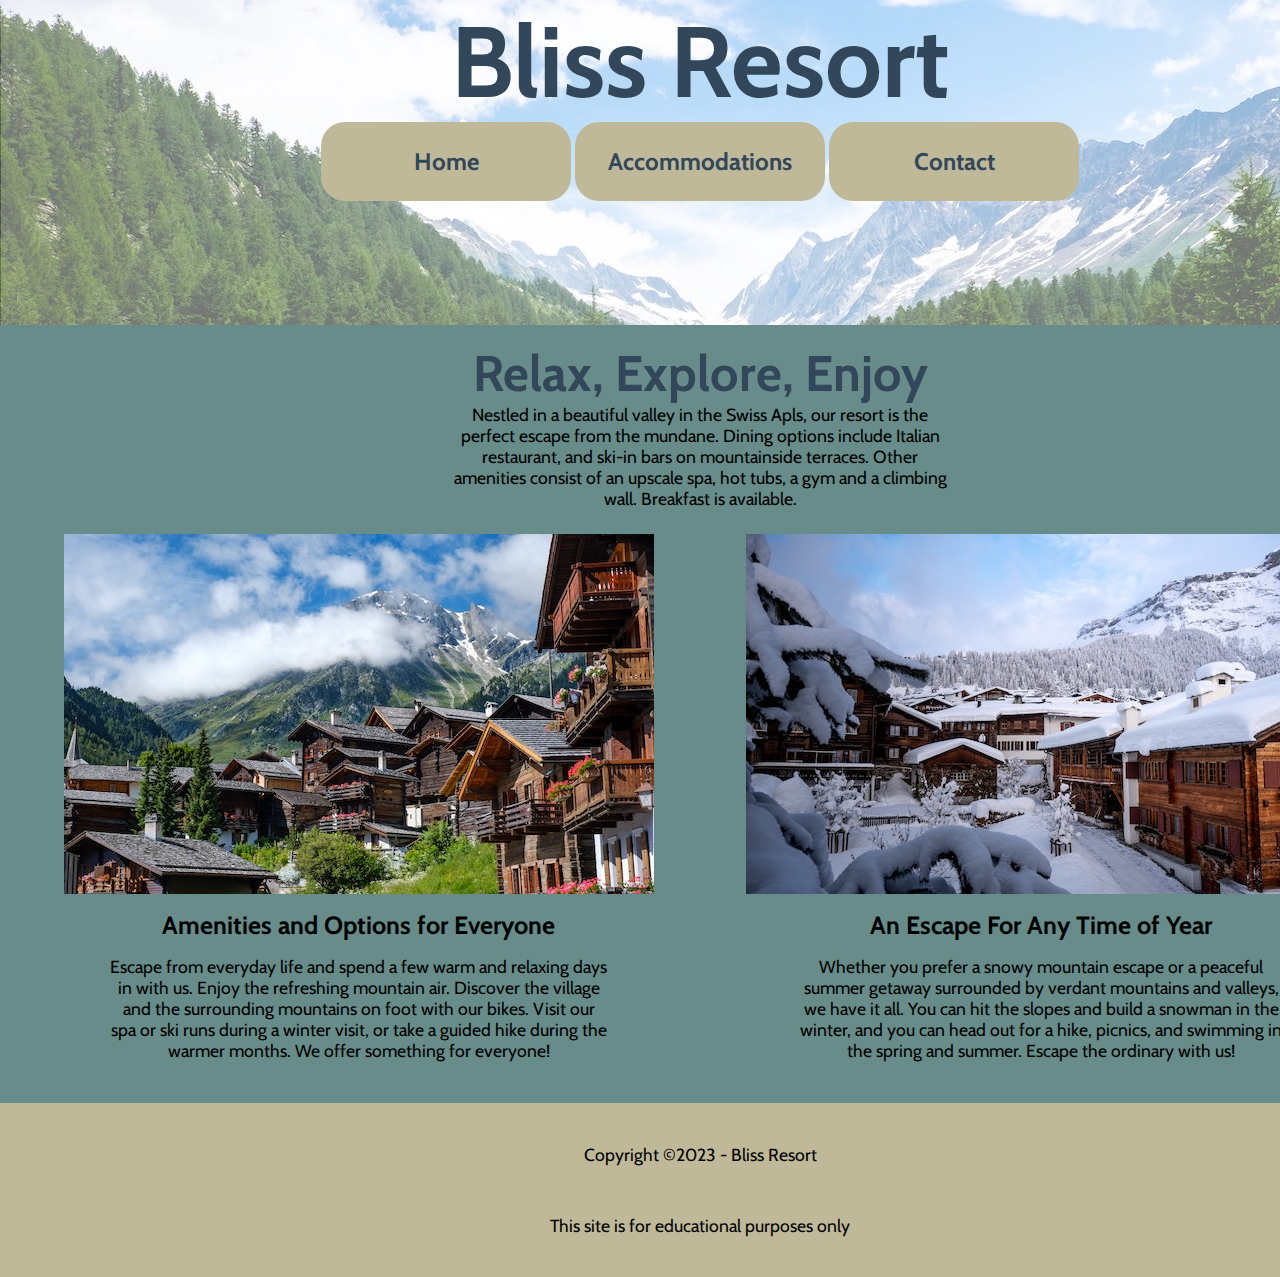
==== commit eba71134: "update images" ====
--- a/index.html
+++ b/index.html
@@ -6,8 +6,8 @@
         <meta name="author" content="Guia Lacaman">
         <meta name="description" content="Final Project git215 Resort BLiss">
 
-        <link rel="shortcut icon" href="images-20240424T183701Z-001/images/favicon.ico" type="image/x-icon">
-        <link rel="icon" href="images-20240424T183701Z-001/images/favicon.ico" type="image/x-icon">
+        <link rel="shortcut icon" href="images/favicon.ico" type="image/x-icon">
+        <link rel="icon" href="images/favicon.ico" type="image/x-icon">
 
         <link rel="preconnect" href="https://fonts.googleapis.com">
         <link rel="preconnect" href="https://fonts.gstatic.com" crossorigin>
@@ -16,7 +16,7 @@
         <link rel="stylesheet" href="obfuscate_css_copy.css">
     </head>
     <body>
-        <header style="background-image:url(images-20240424T183701Z-001/images/swiss-valley.jpg)">
+        <header style="background-image:url(images/swiss-valley.jpg)">
             <h1><a href="index.html">Bliss Resort</a></h1>
             <nav>
                 <ul>
@@ -34,14 +34,14 @@
             </p>
             <section id="accommodations">
                 <div>
-            <img src="images-20240424T183701Z-001/images/swiss-chalet.jpg" alt="swiss chalet village">
+            <img src="images/swiss-chalet.jpg" alt="swiss chalet village">
                     <h3>Amenities and Options for Everyone</h3>
                         <p>
                             Escape from everyday life and spend a few warm and relaxing days in with us. Enjoy the refreshing mountain air. Discover the village and the surrounding mountains on foot with our bikes. Visit our spa or ski runs during a winter visit, or take a guided hike during the warmer months. We offer something for everyone!
                         </p>
                 </div>
                 <div>
-                        <img src="images-20240424T183701Z-001/images/snowy-chalet.jpg" alt="snowy chalet">
+                        <img src="images/snowy-chalet.jpg" alt="snowy chalet">
                     <h3>An Escape For Any Time of Year</h3>
                         <p>
                             Whether you prefer a snowy mountain escape or a peaceful summer getaway surrounded by verdant mountains and valleys, we have it all. You can hit the slopes and build a snowman in the winter, and you can head out for a hike, picnics, and swimming in the spring and summer. Escape the ordinary with us!
